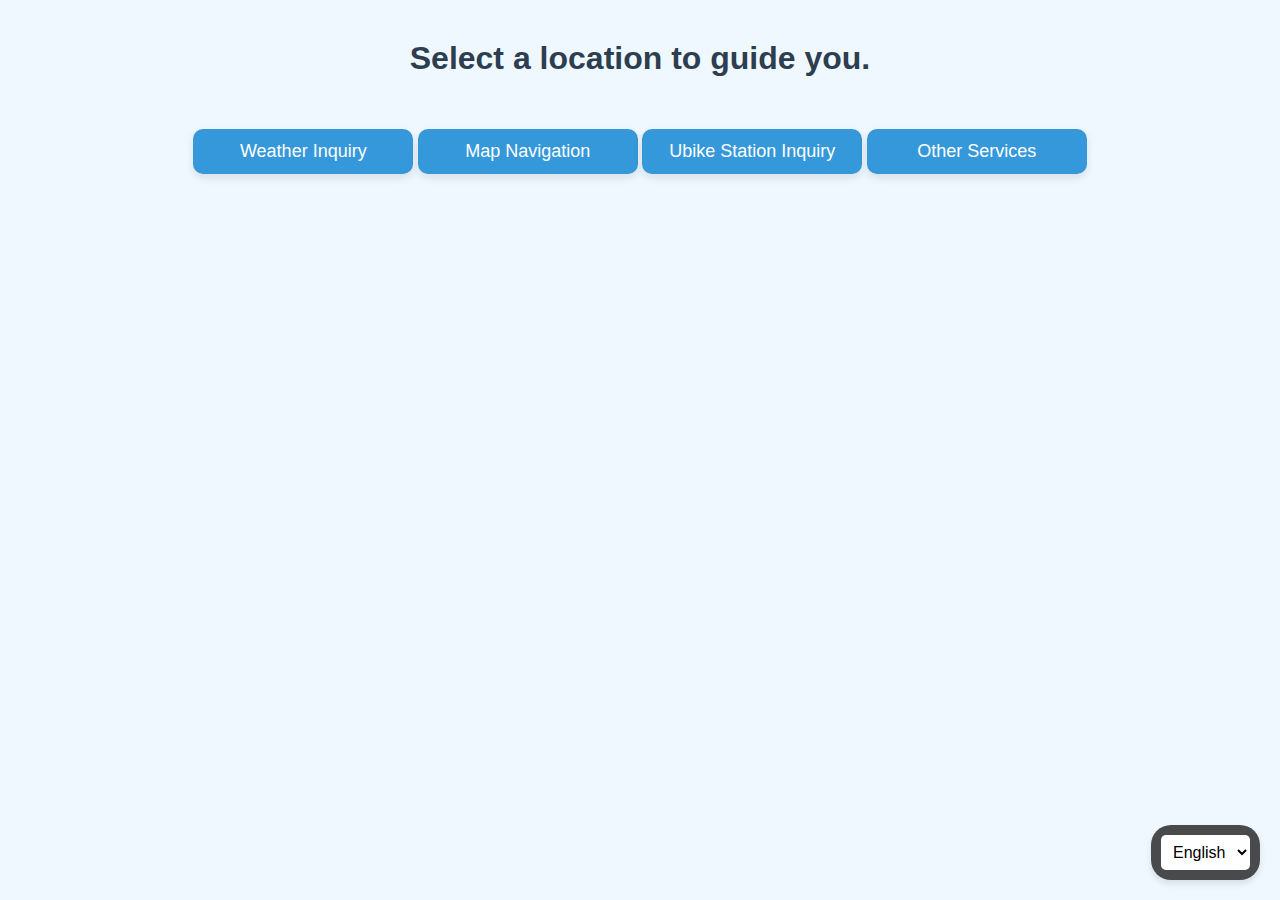
==== 測試/smart_signpost_ui/index.html @ c57d144f "Add files via upload" ====
<!DOCTYPE html>
<html lang="zh-TW">
<head>
    <meta charset="UTF-8">
    <meta name="viewport" content="width=device-width, initial-scale=1.0">
    <title id="title">智慧路牌</title>
    <link rel="stylesheet" href="styles.css">
</head>
<body>
    <header>
        <div class="language-container">
            <select id="language-selector">
                <option value="en">English</option>
                <option value="zh">中文</option>
            </select>
        </div>
    </header>
    
    <h1 id="description">智慧路牌系統</h1>
    <div class="button-container">
        <button id="weather" onclick="checkWeather()">🌤 天氣查詢</button>
        <button id="map" onclick="openMap()">🗺 地圖導航</button>
        <button id="ubike" onclick="findUbike()">🚲 Youbike 站點查詢</button>
        <button id="services" onclick="otherServices()">🔧 其他服務</button>
    </div>
    
    <div id="output"></div>
    <script src="script.js"></script>
</body>
</html>
---- 測試/smart_signpost_ui/styles.css ----
/* 設定整體頁面字型和背景 */
body {
    font-family: 'Arial', sans-serif;
    text-align: center;
    background-color: #f0f8ff;
    margin: 0;
    padding: 0;
}

/* 設定標題 */
h1 {
    margin-top: 40px;
    font-size: 32px;
    font-weight: 600;
    color: #2c3e50;
}

/* 按鈕容器 */
.button-container {
    margin-top: 40px;
}

/* 按鈕樣式 */
button {
    display: inline-block;
    width: 220px;
    margin: 12px auto;
    padding: 12px 20px;
    font-size: 18px;
    border: none;
    background-color: #3498db;
    color: white;
    border-radius: 10px;
    cursor: pointer;
    transition: all 0.3s ease;  /* 增加過渡效果 */
    box-shadow: 0 4px 8px rgba(0, 0, 0, 0.1);
}

button:hover {
    background-color: #2980b9;
    transform: translateY(-4px); /* 點擊時按鈕微微上升 */
    box-shadow: 0 6px 12px rgba(0, 0, 0, 0.2);
}

button:active {
    transform: translateY(0); /* 按下時按鈕還原 */
    box-shadow: 0 2px 4px rgba(0, 0, 0, 0.1);
}

/* 輸出區域樣式 */
#output {
    margin-top: 30px;
    font-size: 20px;
    color: #34495e;
    font-weight: 500;
    line-height: 1.5;
}

/* 增加頁面邊距 */
.container {
    margin: 0 auto;
    padding: 20px;
    max-width: 800px;
}

/* 設定頁面邊框和圓角效果 */
.container {
    background-color: #ffffff;
    border-radius: 15px;
    box-shadow: 0 8px 16px rgba(0, 0, 0, 0.1);
    padding: 30px;
}

/* 屏幕尺寸小於 600px 時的響應式設計 */
@media (max-width: 600px) {
    button {
        width: 180px; /* 按鈕在小屏幕上變小 */
        font-size: 16px; /* 字體大小調整 */
    }

    h1 {
        font-size: 28px; /* 標題字型調整 */
    }

    #output {
        font-size: 18px; /* 文字大小調整 */
    }
}
#output {
    display: flex;
    flex-direction: column;
    gap: 10px;
    max-width: 400px;
    margin: 20px auto;
    padding: 10px;
}

.station-card {
    background: #f8f9fa;
    padding: 15px;
    border-radius: 10px;
    box-shadow: 0 4px 6px rgba(0, 0, 0, 0.1);
    text-align: left;
}

.station-card h3 {
    margin: 0 0 10px 0;
    color: #007bff;
}

.station-card p {
    margin: 5px 0;
}

/* 語言選擇按鈕固定於右下角 */
.language-container {
    position: fixed;
    bottom: 20px;
    right: 20px;
    background-color: rgba(0, 0, 0, 0.7);
    padding: 10px;
    border-radius: 20px;
    box-shadow: 0 4px 6px rgba(0, 0, 0, 0.1);
}

/* 語言選擇按鈕樣式 */
#language-selector {
    padding: 8px;
    font-size: 16px;
    background-color: white;
    border: none;
    border-radius: 5px;
    cursor: pointer;
    outline: none;
    transition: all 0.3s ease-in-out;
}

#language-selector:hover {
    background-color: #f0f0f0;
}
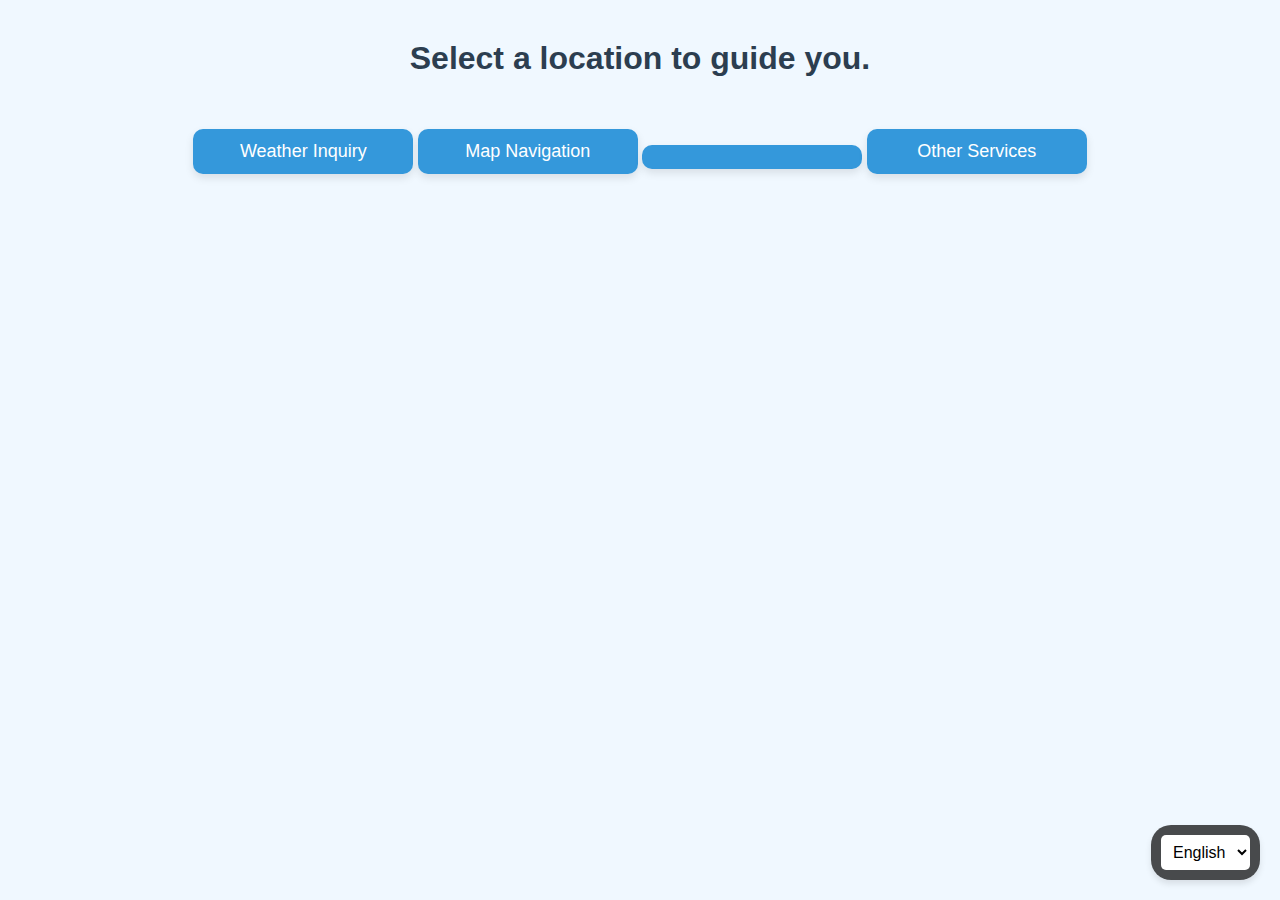
==== commit 813f146a: "Update index.html" ====
--- a/測試/smart_signpost_ui/index.html
+++ b/測試/smart_signpost_ui/index.html
@@ -20,7 +20,7 @@
     <div class="button-container">
         <button id="weather" onclick="checkWeather()">🌤 天氣查詢</button>
         <button id="map" onclick="openMap()">🗺 地圖導航</button>
-        <button id="ubike" onclick="findUbike()">🚲 Youbike 站點查詢</button>
+        <button id="Youbike" onclick="findYoubike()">🚲 Youbike 站點查詢</button>
         <button id="services" onclick="otherServices()">🔧 其他服務</button>
     </div>
     
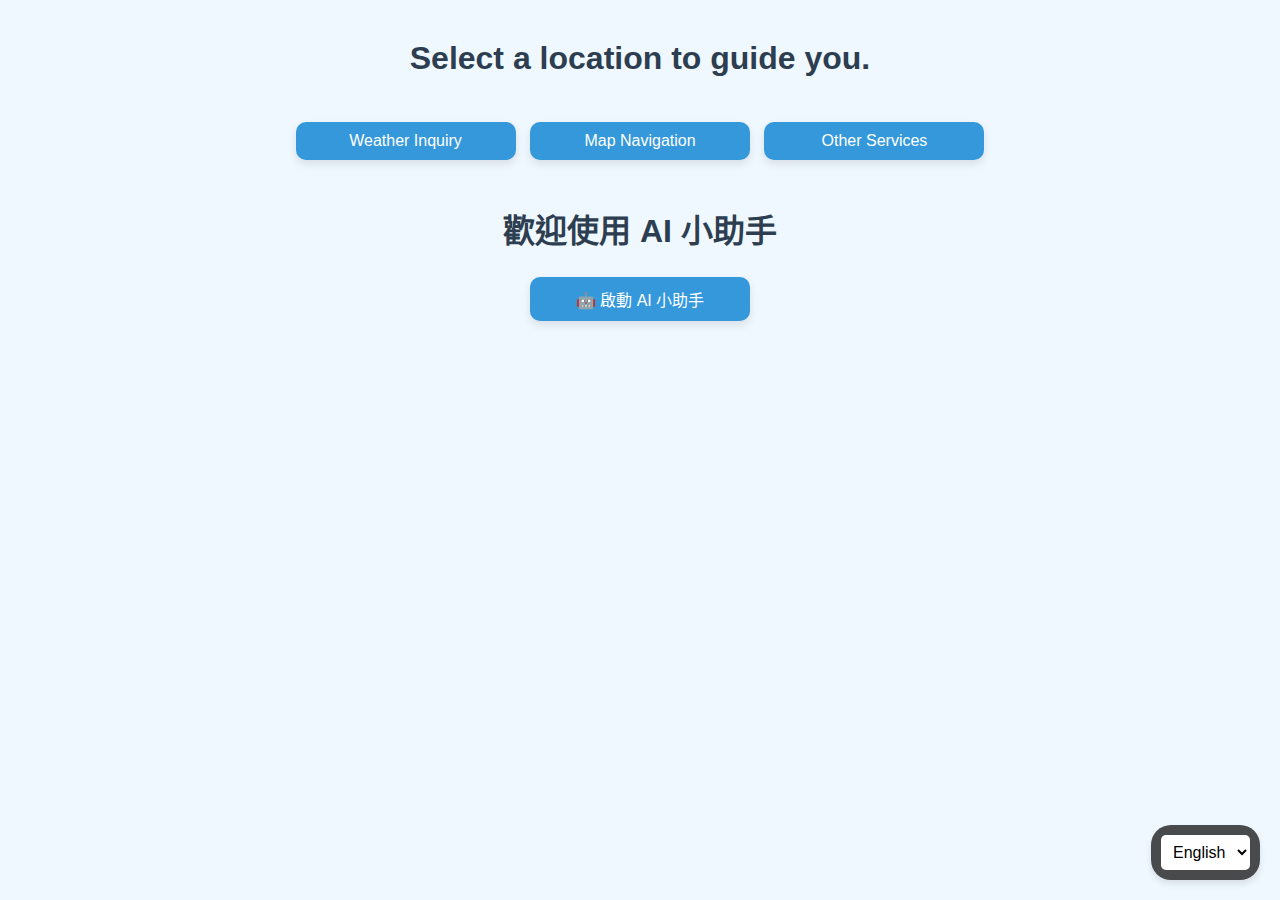
==== commit f69fb5da: "Update index.html" ====
--- a/測試/smart_signpost_ui/index.html
+++ b/測試/smart_signpost_ui/index.html
@@ -5,6 +5,12 @@
     <meta name="viewport" content="width=device-width, initial-scale=1.0">
     <title id="title">智慧路牌</title>
     <link rel="stylesheet" href="styles.css">
+    <style>
+        body { font-family: Arial, sans-serif; text-align: center; }
+        .ai-helper-options, .ai-helper-response { padding: 20px; border: 1px solid #ccc; border-radius: 10px; width: 80%; margin: 20px auto; background: #f9f9f9; }
+        button { padding: 10px 15px; margin: 5px; font-size: 16px; cursor: pointer; }
+        .hidden { display: none; } /* 隱藏元素 */
+    </style>
 </head>
 <body>
     <header>
@@ -15,15 +21,68 @@
             </select>
         </div>
     </header>
-    
+    <!--主畫面選單-->
     <h1 id="description">智慧路牌系統</h1>
     <div class="button-container">
         <button id="weather" onclick="checkWeather()">🌤 天氣查詢</button>
         <button id="map" onclick="openMap()">🗺 地圖導航</button>
-        <button id="Youbike" onclick="findYoubike()">🚲 Youbike 站點查詢</button>
         <button id="services" onclick="otherServices()">🔧 其他服務</button>
     </div>
     
+    <div id="main-content">
+        <h1>歡迎使用 AI 小助手</h1>
+        <button onclick="openAIHelper()">🤖 啟動 AI 小助手</button>
+    </div>
+
+    <div id="output"></div> <!-- AI 小助手選單將顯示在這裡 -->
+
+    <script>
+        function openAIHelper() {
+            // 隱藏主畫面內容
+            document.getElementById('main-content').classList.add('hidden');
+
+            // <<顯示 AI 小助手選單>>
+            document.getElementById('output').innerHTML = `
+                <div class='ai-helper-options'>
+                    <h2>🤖 AI 小助手</h2>
+                    <p>請選擇您的問題：</p>
+                    <button onclick="answerAIHelper('weather')">🌦 如何查詢天氣？</button>
+                    <button onclick="answerAIHelper('map')">🗺 如何使用地圖導航？</button>
+                    <button onclick="answerAIHelper('youbike')">🚲 如何查詢 YouBike 站點？</button>
+                    <button onclick="answerAIHelper('campus')">🏫 如何使用校園導覽？</button>
+                    <button onclick="answerAIHelper('mrt')">🚇 如何查詢捷運站位置？</button>
+                    <button onclick="closeAIHelper()">❌ 關閉 AI 小助手</button>
+                </div>
+            `;
+        }
+        // <<顯示 AI 小助手回答>>
+        function answerAIHelper(topic) {
+            let answers = {
+                "weather": "🔍 您可以點擊「天氣查詢」按鈕，輸入城市名稱後，即可查看最新的天氣資訊。",
+                "map": "🗺 點擊「地圖導航」按鈕，選擇需要的功能（如美食地圖、公車站點、YouBike 站點等），系統將會幫助您找到最佳的資訊。",
+                "youbike": "🚲 點擊「YouBike 站點查詢」按鈕，系統會顯示您附近的 YouBike 站點，包含可借車輛與可還車位。",
+                "campus": "🏫 點擊「校園導覽」按鈕，選擇您要參觀的校區（和平校區、圖書館校區、公館校區或林口校區），系統將提供導航資訊。",
+                "mrt": "🚇 點擊「捷運站位置」按鈕，系統將顯示距離您最近的 3 個捷運站，並提供詳細資訊與導航連結。"
+            };
+
+            document.getElementById('output').innerHTML = `
+                <div class='ai-helper-response'>
+                    <h2>🤖 AI 小助手</h2>
+                    <p>${answers[topic]}</p>
+                    <button onclick="openAIHelper()">⬅️ 返回選單</button>
+                </div>
+            `;
+        }
+
+        function closeAIHelper() {
+            // 清空 AI 小助手內容
+            document.getElementById('output').innerHTML = "";
+
+            // 顯示主畫面內容
+            document.getElementById('main-content').classList.remove('hidden');
+        }
+    </script>
+
     <div id="output"></div>
     <script src="script.js"></script>
 </body>
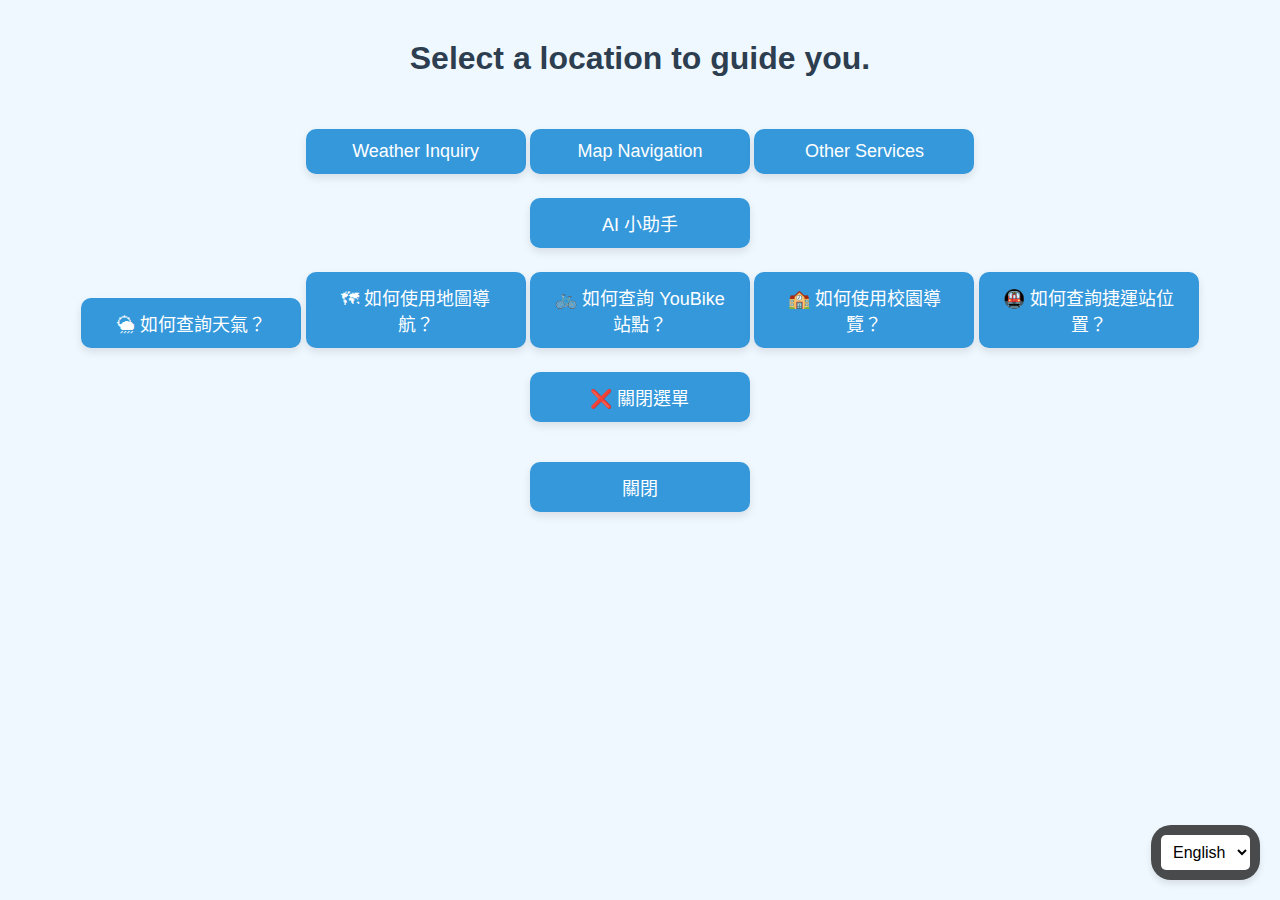
==== commit d4bd4e23: "Update index.html" ====
--- a/測試/smart_signpost_ui/index.html
+++ b/測試/smart_signpost_ui/index.html
@@ -5,12 +5,6 @@
     <meta name="viewport" content="width=device-width, initial-scale=1.0">
     <title id="title">智慧路牌</title>
     <link rel="stylesheet" href="styles.css">
-    <style>
-        body { font-family: Arial, sans-serif; text-align: center; }
-        .ai-helper-options, .ai-helper-response { padding: 20px; border: 1px solid #ccc; border-radius: 10px; width: 80%; margin: 20px auto; background: #f9f9f9; }
-        button { padding: 10px 15px; margin: 5px; font-size: 16px; cursor: pointer; }
-        .hidden { display: none; } /* 隱藏元素 */
-    </style>
 </head>
 <body>
     <header>
@@ -21,7 +15,7 @@
             </select>
         </div>
     </header>
-    <!--主畫面選單-->
+    
     <h1 id="description">智慧路牌系統</h1>
     <div class="button-container">
         <button id="weather" onclick="checkWeather()">🌤 天氣查詢</button>
@@ -29,59 +23,28 @@
         <button id="services" onclick="otherServices()">🔧 其他服務</button>
     </div>
     
-    <div id="main-content">
-        <h1>歡迎使用 AI 小助手</h1>
-        <button onclick="openAIHelper()">🤖 啟動 AI 小助手</button>
+    <!-- AI小助手按鈕 -->
+    <div id="ai-assistant" class="assistant-button">
+        <button onclick="showMenu()">AI 小助手</button>
     </div>
 
-    <div id="output"></div> <!-- AI 小助手選單將顯示在這裡 -->
+    <!-- 選單 -->
+    <div id="menu" class="assistant-menu">
+        <button onclick="showAnswer('weather')">🌦 如何查詢天氣？</button>
+        <button onclick="showAnswer('map')">🗺 如何使用地圖導航？</button>
+        <button onclick="showAnswer('ubike')">🚲 如何查詢 YouBike 站點？</button>
+        <button onclick="showAnswer('campus')">🏫 如何使用校園導覽？</button>
+        <button onclick="showAnswer('metro')">🚇 如何查詢捷運站位置？</button>
+        <button onclick="closeMenu()">❌ 關閉選單</button> 
+    </div>
 
-    <script>
-        function openAIHelper() {
-            // 隱藏主畫面內容
-            document.getElementById('main-content').classList.add('hidden');
+    <!-- 解答區 -->
+    <div id="answer" class="assistant-answer">
+        <p id="answer-text"></p>
+        <button onclick="closeAnswer()">關閉</button>
+    </div>
 
-            // <<顯示 AI 小助手選單>>
-            document.getElementById('output').innerHTML = `
-                <div class='ai-helper-options'>
-                    <h2>🤖 AI 小助手</h2>
-                    <p>請選擇您的問題：</p>
-                    <button onclick="answerAIHelper('weather')">🌦 如何查詢天氣？</button>
-                    <button onclick="answerAIHelper('map')">🗺 如何使用地圖導航？</button>
-                    <button onclick="answerAIHelper('youbike')">🚲 如何查詢 YouBike 站點？</button>
-                    <button onclick="answerAIHelper('campus')">🏫 如何使用校園導覽？</button>
-                    <button onclick="answerAIHelper('mrt')">🚇 如何查詢捷運站位置？</button>
-                    <button onclick="closeAIHelper()">❌ 關閉 AI 小助手</button>
-                </div>
-            `;
-        }
-        // <<顯示 AI 小助手回答>>
-        function answerAIHelper(topic) {
-            let answers = {
-                "weather": "🔍 您可以點擊「天氣查詢」按鈕，輸入城市名稱後，即可查看最新的天氣資訊。",
-                "map": "🗺 點擊「地圖導航」按鈕，選擇需要的功能（如美食地圖、公車站點、YouBike 站點等），系統將會幫助您找到最佳的資訊。",
-                "youbike": "🚲 點擊「YouBike 站點查詢」按鈕，系統會顯示您附近的 YouBike 站點，包含可借車輛與可還車位。",
-                "campus": "🏫 點擊「校園導覽」按鈕，選擇您要參觀的校區（和平校區、圖書館校區、公館校區或林口校區），系統將提供導航資訊。",
-                "mrt": "🚇 點擊「捷運站位置」按鈕，系統將顯示距離您最近的 3 個捷運站，並提供詳細資訊與導航連結。"
-            };
-
-            document.getElementById('output').innerHTML = `
-                <div class='ai-helper-response'>
-                    <h2>🤖 AI 小助手</h2>
-                    <p>${answers[topic]}</p>
-                    <button onclick="openAIHelper()">⬅️ 返回選單</button>
-                </div>
-            `;
-        }
-
-        function closeAIHelper() {
-            // 清空 AI 小助手內容
-            document.getElementById('output').innerHTML = "";
-
-            // 顯示主畫面內容
-            document.getElementById('main-content').classList.remove('hidden');
-        }
-    </script>
+    <script src="scripts.js"></script>
 
     <div id="output"></div>
     <script src="script.js"></script>
--- a/測試/smart_signpost_ui/styles.css
+++ b/測試/smart_signpost_ui/styles.css
@@ -138,3 +138,5 @@
 #language-selector:hover {
     background-color: #f0f0f0;
 }
+
+/*AI助理*/
